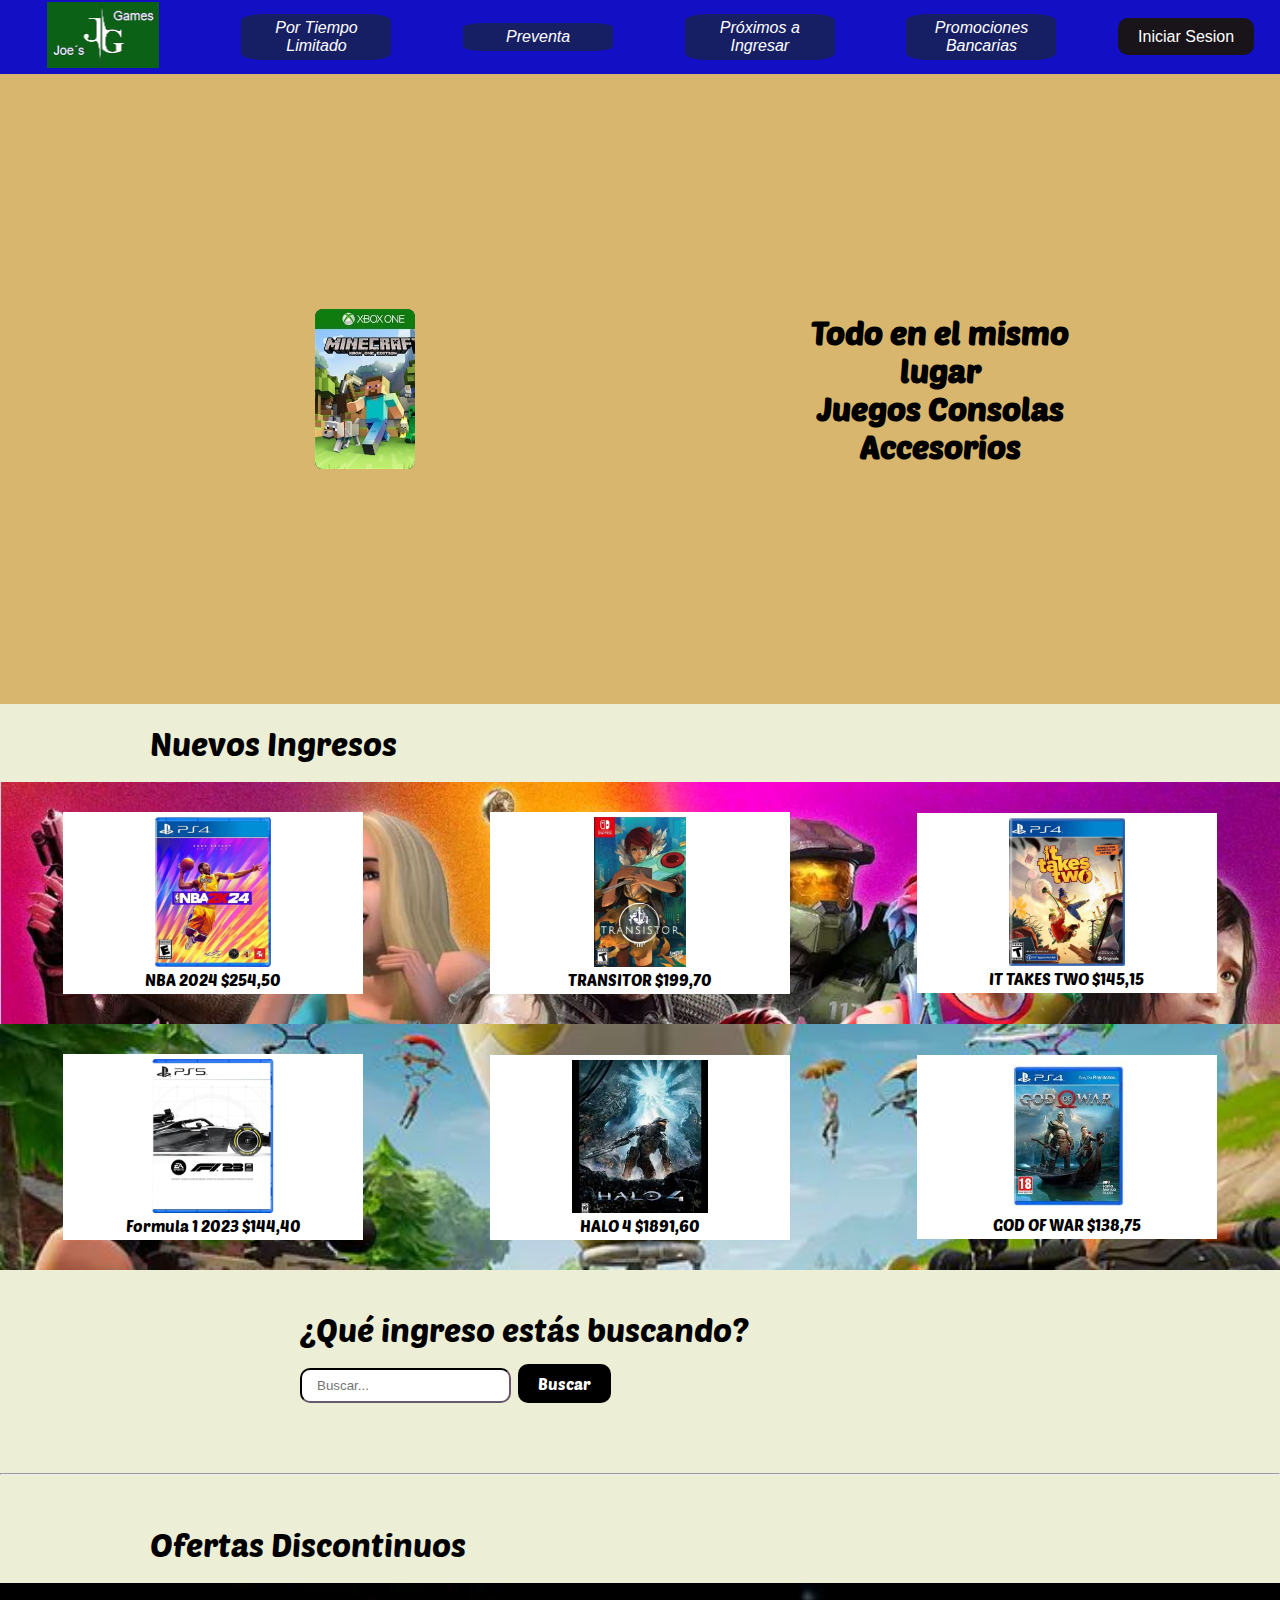
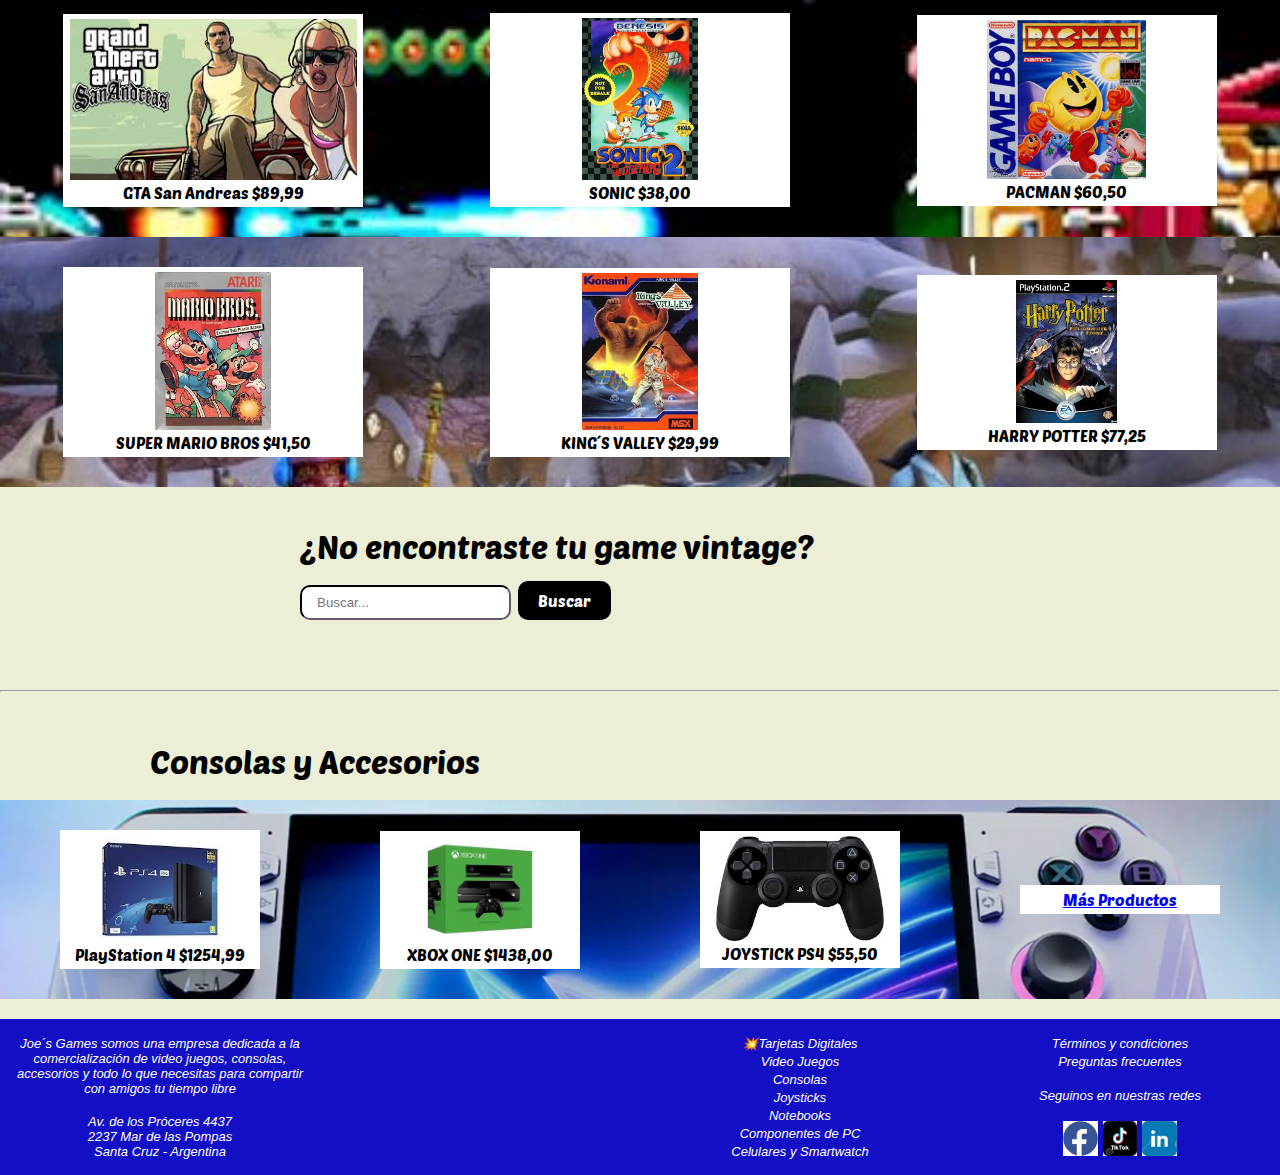
==== index.html @ b8059e85 "primer version iniciosesion" ====
<!DOCTYPE html>
<html lang="en">

<head>
  <meta charset="UTF-8" />
  <meta name="viewport" content="width=device-width, initial-scale=1.0" />
  <title>Joe´s Game</title>
  <link rel="stylesheet" href="style.css" />
  <link
    href="https://fonts.googleapis.com/css2?family=Nunito+Sans:ital,opsz,wght@0,6..12,200..1000;1,6..12,200..1000&display=swap"
    rel="stylesheet" />
    <link rel="preconnect" href="https://fonts.gstatic.com" crossorigin>
<link href="https://fonts.googleapis.com/css2?family=Poetsen+One&display=swap" rel="stylesheet">
<link
    rel="stylesheet"
    href="https://cdnjs.cloudflare.com/ajax/libs/animate.css/4.1.1/animate.min.css"/>
</head>

<body>
  <header>
    <nav>
      <div class="barrasup2"><img src="img/joesgame.jpg" alt="logo" width="75%" height="50%"> </div>
      <div class="barrasup">Por Tiempo Limitado</div>
      <div class="barrasup">Preventa</div>
      <div class="barrasup">Próximos a Ingresar</div>
      <div class="barrasup">Promociones Bancarias</div>
      <div ><a href="iniciosesion.html" class="btn_iniciar_sesion" id="iniciar_sesion" target="_blank">Iniciar Sesion</a></div>
    </nav>
  </header>
  <main>
    <div class="calesita">
    <div id="carru">
        <div class="cartas" id="carta1"></div>
        <div class="cartas" id="carta2"></div>
        <div class="cartas" id="carta3"></div>
        <div class="cartas" id="carta4"></div>
        <div class="cartas" id="carta5"></div>
        <div class="cartas" id="carta6"></div>
        <div class="cartas" id="carta7"></div>
        <div class="cartas" id="carta8"></div>
    </div>
    <div id="ladocarru" ><h1 class="animate__animated animate__flip">Todo en el mismo lugar  </h1><h1 class="animate__animated animate__flip">Juegos Consolas Accesorios</h1></div>
</div>
    <div class="titulosecc">Nuevos Ingresos</div>
    <div class="cajas">
      <div class="itemcaja"><img src="img/nba.jpg" alt="nba" width="40%"><p>NBA 2024  $254,50</p></div>
      <div class="itemcaja"><img src="img/transitor.jpg" alt="transitor" width="32%"><p>TRANSITOR  $199,70</p></div>
      <div class="itemcaja"><img src="img/itakestwo.jpg" alt="itakestwo" width="40%"><p>IT TAKES TWO  $145,15</p></div>
    </div>
    <div class="cajas2">
      <div class="itemcaja"><img src="img/f1.jpg" alt="f1" width="42%"><p>Formula 1 2023 $144,40</p></div>
      <div class="itemcaja"><img src="img/halo.jpg" alt="halo" width="47%"><p>HALO 4  $1891,60</p></div>
      <div class="itemcaja"><img src="img/god.jpg" alt="god" width="44%"><p>GOD OF WAR  $138,75</p></div>
    </div>
    <section class="titulosecc">
      <div class="titulosecc">
        <p>¿Qué ingreso estás buscando?</p>
        <form action="">
          <input class="input_buscar" type="text" placeholder="Buscar..." />
          <a href="#" class="btn_buscar">Buscar</a>
        </form>
      </div>
    </section>
    <hr class="hr" />
    <div class="titulosecc">Ofertas Discontinuos</div>
    <div class="cajas3">
      <div class="itemcaja"><img src="img/gta.jpg" alt="gta" width="99%"><p>GTA San Andreas  $89,99</p></div>
      <div class="itemcaja"><img src="img/sonic.jpg" alt="sonic" width="40%"><p>SONIC  $38,00</p></div>
      <div class="itemcaja"><img src="img/pacman.jpg" alt="pacman" width="55%"><p>PACMAN  $60,50</p></div>
    </div>
    <div class="cajas4">
      <div class="itemcaja"><img src="img/mario.jpg" alt="mario" width="40%"><p>SUPER MARIO BROS  $41,50</p></div>
      <div class="itemcaja"><img src="img/kings.jpg" alt="kings" width="40%"><p>KING´S VALLEY  $29,99</p></div>
      <div class="itemcaja"><img src="img/potter.jpg" alt="potter" width="35%"><p>HARRY POTTER  $77,25</p></div>
    </div>
    <section class="titulosecc">
      <div class="titulosecc">
        <p>¿No encontraste tu game vintage?</p>
        <form action="">
          <input class="input_buscar" type="text" placeholder="Buscar..." />
          <a href="#" class="btn_buscar">Buscar</a>
        </form>
      </div>
    </section>
    <hr class="hr" />
    <div class="titulosecc">Consolas y Accesorios</div>
    <div class="cajas5">
      <div class="itemcaja2"><img src="img/ps4.jpg" alt="ps4" width="75%"><p>PlayStation 4  $1254,99</p></div>
      <div class="itemcaja2"><img src="img/xbox.jpg" alt="xbox" width="56%"><p>XBOX ONE  $1438,00</p></div>
      <div class="itemcaja2"><img src="img/joystick.jpg" alt="joystick" width="88%"><p>JOYSTICK PS4  $55,50</p></div>
      <div class="itemcaja2"><a href="#">Más Productos</a></div>
    </div>
        
  </main>
  <footer>
    <div class="barrainf">
      <p class="link">Joe´s Games somos una empresa dedicada a la comercialización de video juegos, consolas, accesorios y todo lo que necesitas para compartir con amigos tu tiempo libre</p><br>
      <p class="link">Av. de los Próceres 4437</p>
      <p class="link">2237 Mar de las Pompas</p>
      <p class="link">Santa Cruz - Argentina</p>
      </div>
  <div class="barrainf">
    <iframe src="https://www.google.com/maps/embed?pb=!1m14!1m12!1m3!1d2004265.044338209!2d-70.64338163762318!3d-50.49153300684113!2m3!1f0!2f0!3f0!3m2!1i1024!2i768!4f13.1!5e0!3m2!1ses-419!2sar!4v1715287227944!5m2!1ses-419!2sar" width="150" height="112" style="border:0;" allowfullscreen="" loading="lazy" referrerpolicy="no-referrer-when-downgrade"></iframe>
  </div>
  <div class="barrainf">
    <p><a href="" class="link">💥Tarjetas Digitales</a></p>
    <p><a href="" class="link">Video Juegos</a></p>
    <p><a href="" class="link">Consolas</a></p>
    <p><a href="" class="link">Joysticks</a></p>
    <p><a href="" class="link">Notebooks</a></p>
    <p><a href="" class="link">Componentes de PC</a></p>
    <p><a href="" class="link">Celulares y Smartwatch</a></p>
  
</div>
  <div class="barrainf">
      <p><a href="" class="link">Términos y condiciones</a></p>
      <p><a href="" class="link">Preguntas frecuentes</a></p><br>
      <p class="link">Seguinos en nuestras redes</p><br>
      <p><a href="http://www.facebook.com" target="_blank" class="link"><img src="img/facebook.jpg" alt="" width="12%"></a>
        <a href="https://www.tiktok.com/es/" target="_blank" class="link"><img src="img/tiktok.jpg" alt="" width="12%"></a>
        <a href="https://ar.linkedin.com/" target="_blank" class="link"><img src="img/linkedin.jpg" alt="" width="12%"></a></p>
    
  </div>
  </footer>
</body>

</html>
---- style.css ----
* {
  margin: 0;
  padding: 0;
  box-sizing: border-box;
 
}
body {
  background-color:  rgb(236, 238, 214);
  color: white;
  font-family: "Nunito", sans-serif;
}
nav {
  background-color: #120fc5;
    width: 100%;
  height: auto;
  display: flex;
  flex-direction: row;
  flex-wrap: wrap;
  justify-content: space-around;
  align-items: center;
}
.barrasup {
  width: 150px;
  height: auto;
  background-color: rgb(23, 31, 100);
  border-radius: 15%;
  margin: 10px;
  padding: 5px;
  font-family: "Nunito", sans-serif;
  color: white;
  text-align: center;
  font-style: oblique;
  font-size: medium;
}
.barrasup2 {
  width: 150px;
  height: auto;
  border-radius: 15%;
  margin: 2px;
  /*padding: 5px;*/
  font-family: "Nunito", sans-serif;
  color: white;
  text-align: center;
  font-style: oblique;
  font-size: medium;
}
.calesita {
    height: 70vh;
    display: flex;
    justify-content: center;
    align-items: center;
    background-color:  rgb(216, 182, 109);
}
#carru {
    perspective: 250px;
    width: 600px;
    height: 350px;
    position: relative;
}
.cartas {
    width: 100px;
    height: 160px;
    background-color: rgb(23, 88, 88);
    position: absolute;
    top: 95px;
    left: 125px;
    border-radius: 8px;
    cursor: pointer;
    animation: carrusel 8s linear infinite;
}

@keyframes carrusel {
    from {
        transform: rotateY(360deg) translateZ(150px);
        z-index: 10;
        opacity: 0.9;
    }
    50% {
        z-index: -10;
    }
    to {
        transform: rotateX(0deg) translateZ(150px);
    }
}
#carta1 {
    background-image: url(img/metal.jpg);
    background-size: cover;
    }
#carta2 {
    background-image: url(img/forza.jpg);
    background-size: cover;
    animation-delay: 1s;
}
#carta3 {
    background-image: url(img/sky.jpg);
    background-size: cover;
    animation-delay: 2s;
}
#carta4 {
    background-image: url(img/mickey.jpg);
    background-size: cover;
    animation-delay: 3s;
}
#carta5 {
    background-image: url(img/homefront.jpg);
    background-size: cover;
    animation-delay: 4s;
}
#carta6 {
    background-image: url(img/battlefield.jpg);
    background-size: cover;
    animation-delay: 5s;
}
#carta7 {
    background-image: url(img/fifa.avif);
    background-size: cover;
    animation-delay: 6s;
}
#carta8 {
    background-image: url(img/minecraft.jpg);
    background-size: cover;
    animation-delay: 7s;
}
#ladocarru h1{
    width: 300px;
  height: auto;
  font-family: "Poetsen One", sans-serif;
  font-size: xx-large;
  text-align: center;
  color: black;
}
.titulosecc {
  font-size: xx-large;
  background-color:  rgb(236, 238, 214);
  color: black;
  padding-left: 150px;
  padding-top: 20px;
  padding-bottom: 20px;
  font-family: "Poetsen One", sans-serif;
  }
  .titulosecc2 {
    height: 400px;
    width: 400px;
    border: 1px solid black;
    border-radius: 20px;
    margin-top: 30px;
    font-size: xx-large;
    background-color:  rgb(236, 238, 214);
    color: black;
    /*padding-left: 150px;*/
    padding-top: 50px;
    padding-bottom: 20px;
    font-family: "Poetsen One", sans-serif;
    }
  .formu {
    height: 650px;
    display: flex;
    justify-content: center;
    align-items: center;
    font-size: xx-large;
    background-image:url(img/fondo.jpg);
    background-size: cover;
    color: black;
    /*padding-left: 150px;*/
    padding-top: 20px;
    padding-bottom: 20px;
    font-family: "Poetsen One", sans-serif;
    text-align: center;
    }
  #regis {
    text-align: left;
    font-size: small;
  }
  .cajas {
    width: 100%;
  height: auto;
  background-image: url(img/mejores.jpg);
  background-size: cover;
  display: flex;
  flex-direction: row;
  flex-wrap: wrap;
  justify-content: space-around;
  align-items: center;
  font-family: "Poetsen One", sans-serif;
  }
  .cajas2 {
    width: 100%;
  height: auto;
  background-image: url(img/mejores2.jpg);
  background-size: cover;
  display: flex;
  flex-direction: row;
  flex-wrap: wrap;
  justify-content: space-around;
  align-items: center;
  font-family: "Poetsen One", sans-serif;
  }
  .cajas3 {
    width: 100%;
  height: auto;
  background-image: url(img/vintage1.jpg);
  background-size: cover;
  display: flex;
  flex-direction: row;
  flex-wrap: wrap;
  justify-content: space-around;
  align-items: center;
  font-family: "Poetsen One", sans-serif;
  }
  .cajas4 {
    width: 100%;
  height: auto;
  background-image: url(img/roblox.jpg);
  background-size: cover;
  display: flex;
  flex-direction: row;
  flex-wrap: wrap;
  justify-content: space-around;
  align-items: center;
  font-family: "Poetsen One", sans-serif;
  }
  .cajas5 {
    width: 100%;
  height: auto;
  background-image: url(img/consolas.jpg);
  background-size: cover;
  display: flex;
  flex-direction: row;
  flex-wrap: wrap;
  justify-content: space-around;
  align-items: center;
  font-family: "Poetsen One", sans-serif;
  }
  .itemcaja {
    width: 300px;
  height: auto;
  background-color: white;
  margin: 30px;
  text-align: center;
  padding: 5px;
  color: black;
  font-family: "Poetsen One", sans-serif;
  }
  .itemcaja2 {
    width: 200px;
  height: auto;
  background-color: white;
  margin: 30px;
  text-align: center;
  padding: 5px;
  color: black;
  font-family: "Poetsen One", sans-serif;
  }
 
/*nav ul {
  list-style-type: none; 
  padding: 0; 
  margin: 0; 
  margin-bottom: 25px;
  text-align: right;
}
nav li {
  display: inline; 
  margin-left: 10px; 
}*/
footer {
  background-color: #120fc5;
  margin-top: 20px;
    width: 100%;
  height: auto;
  display: flex;
  flex-direction: row;
  flex-wrap: wrap;
  justify-content: space-around;
  align-items: center;
}
.barrainf {
  width: 300px;
  height: auto;
  background-color: #120fc5;
    margin: 10px;
  padding: 5px;
  font-family: "Nunito", sans-serif;
  color: white;
  text-align: center;
  font-style: oblique;
  font-size: medium;
}
/*footer ul {
  list-style-type: none; 
  padding: 10; 
  margin: 10; 
  text-align: center;
  margin-top: 30px;
  padding-top: 25px;
  padding-bottom: 25px;
}
footer li {
  display: inline; 
  margin-left: 10px; 
}
h3 {
  text-align: left; 
}*/

.link {
  color: white;
  text-decoration: none;
  font-size: small;
 }
.hr {
  color: black;
  margin-top: 30px;
  margin-bottom: 30px;
}
/*.tituloPrincipal {
  position: absolute;
  top: 45%; 
  left: 50%;
  transform: translate(
    -50%,
    -90%
  ); 
  z-index: 1;
  color: white;
  font-size: 55px; 
  text-align: center;
}
.tituloSecundario {
  position: absolute;
  top: 65%; 
  left: 50%;
  transform: translate(
    -45%,
    -90%
  ); 
  z-index: 1;
  color: white;
  font-size: 36px; 
  text-align: center;
}
.btn_registrarse {
  position: absolute;
  top: calc(50% + 130px);
  left: 50%;
  transform: translateX(-50%);
  padding: 10px 20px;
  background-color: #9f3647; 
  color: white;
  text-decoration: none;
  border-radius: 10px;
  border-color: #181419;
}*/
.btn_buscar {
  padding: 10px 20px;
  background-color: black;
  color: white;
  text-decoration: none;
  border-radius: 10px;
  border-color: #181419;
  font-size: medium;
}
.btn_iniciar_sesion {
  padding: 10px 20px;
  background-color: #181419; 
  color: white;
  text-decoration: none;
  border-radius: 10px;
  border-color: #181419;
}
.input_buscar {
  padding: 8px 15px;
  border-radius: 10px;
  border-color: #181419;
  margin-top: 20px;
}
/*.container {
  text-align: center;
  width: 100%;
  max-width: 900px; 
  margin: 0 auto; 
}
.container-aclamadas {
  overflow-x: scroll;
  overflow-y: hidden;
  width: 100%;
  display: flex;
  justify-content: flex-start;
  align-items: flex-start;
  padding: 0px 0px 40px 0px;
}
.image-tendencias {
  display: flex; 
  justify-content: space-between; 
  margin-top: 20px; 
  flex-wrap: wrap; 
}
.image-tendencias a {
  flex: 0 0 calc(25% - 25px); 
  margin-bottom: 25px; 
}

.image-tendencias img {
  width: 100%; 
  height: auto; 
  object-fit: cover; 
}

.image-aclamadas {
  display: flex; 
  justify-content: space-between; 
  margin-top: 20px; 
}
.image-aclamadas img {
  width: 250px; 
  height: 250px; 
  object-fit: cover; 
  padding-left: 25px;
  padding-right: 25px;
}
.button-tendencias {
  text-align: center; 
  margin-top: 20px; 
}
.button-tendencias button {
  padding: 10px 20px; 
  margin: 0 10px; 
}
.botones {
  margin-top: 30px;
  margin-bottom: 10px;
}

#peliculas {
  position: relative; 
  width: 100%; 
  height: 600px; 
  overflow: hidden; 
  margin-bottom: 40px;
}
#peliculas img {
  position: absolute; 
  top: 0;
  left: 0;
  width: 100%; 
  height: 100%; 
  object-fit: cover; 
  z-index: -1; 
}
#busqueda {
  display: flex;
  justify-content: center;
  align-items: center;
  background-color: #181419;
  color: white;
  margin-bottom: 40px;
}
#tendencias {
  display: flex;
  justify-content: center;
  align-items: center;
  background-color: #181419;
  color: white;
  text-align: center; 
}
#aclamadas {
  display: flex;
  justify-content: center;
  align-items: center;
  background-color: #181419;
  color: white;
  text-align: center; 
}*/
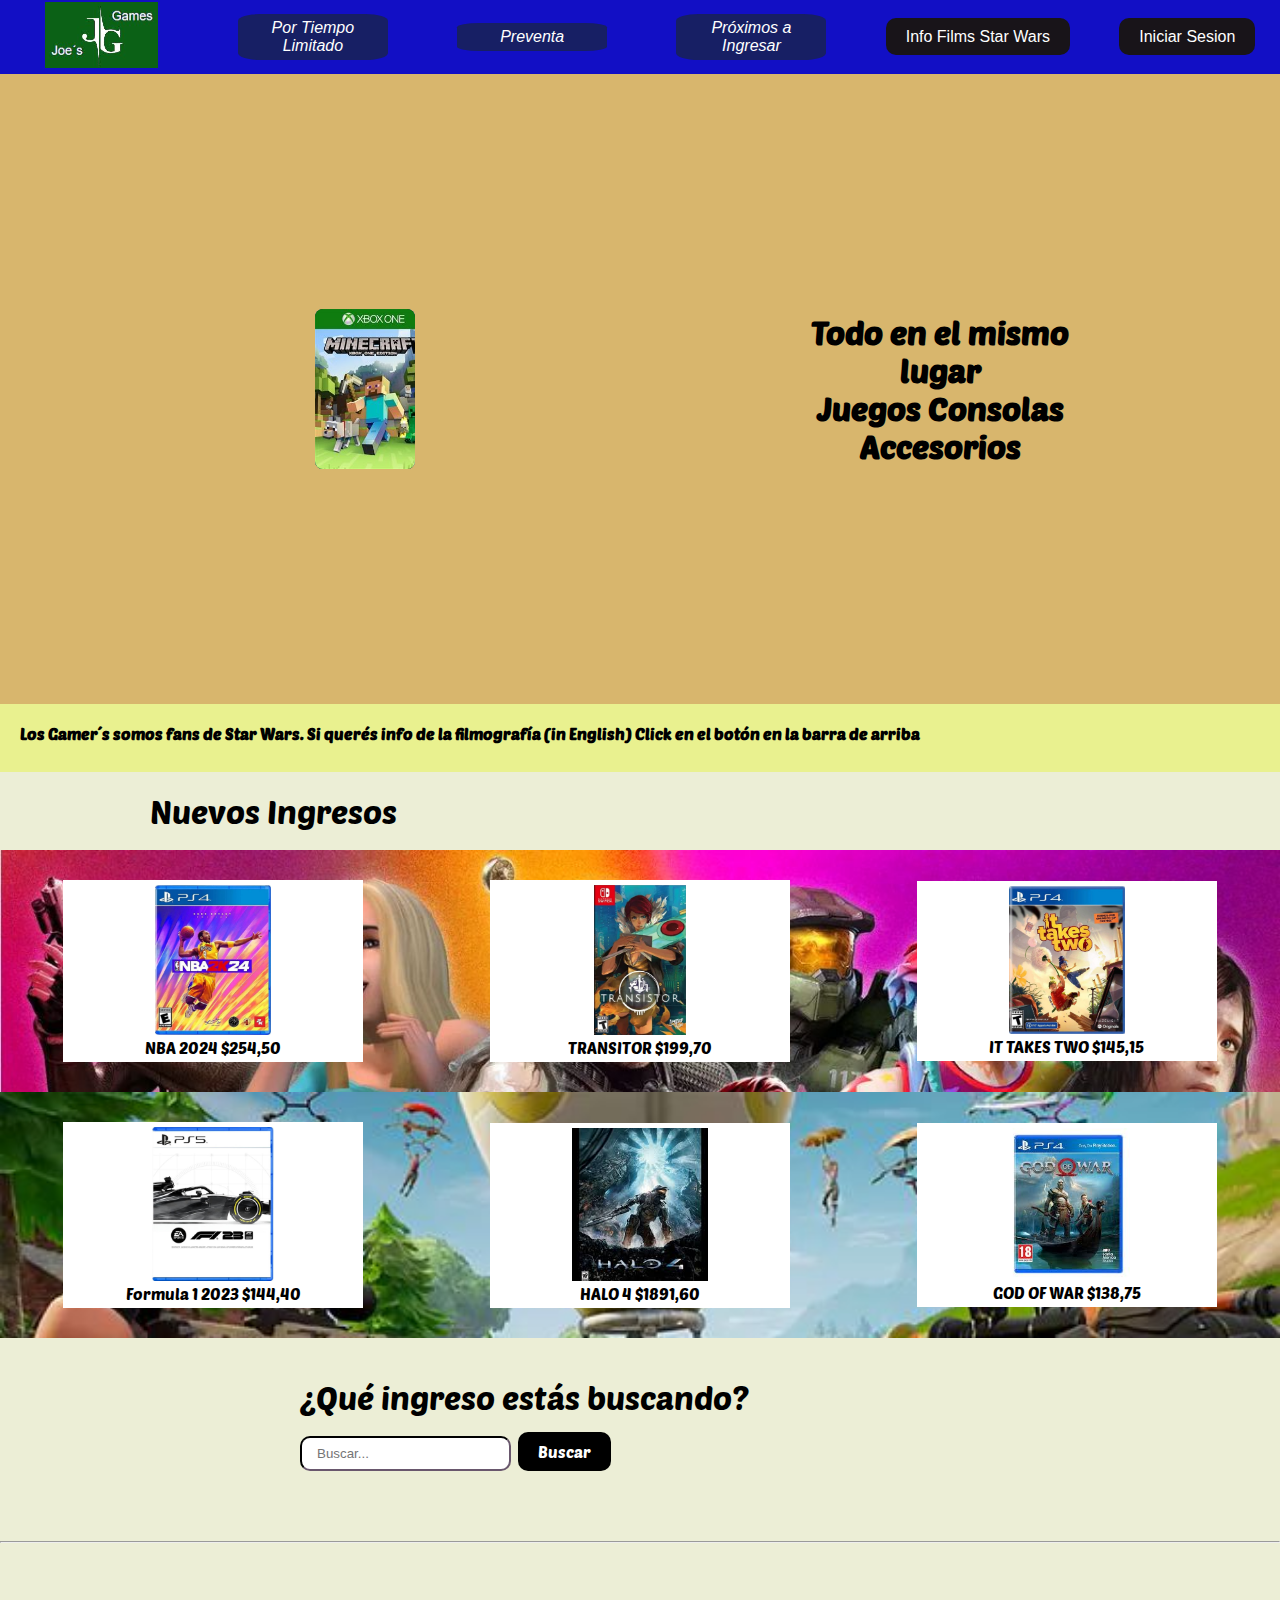
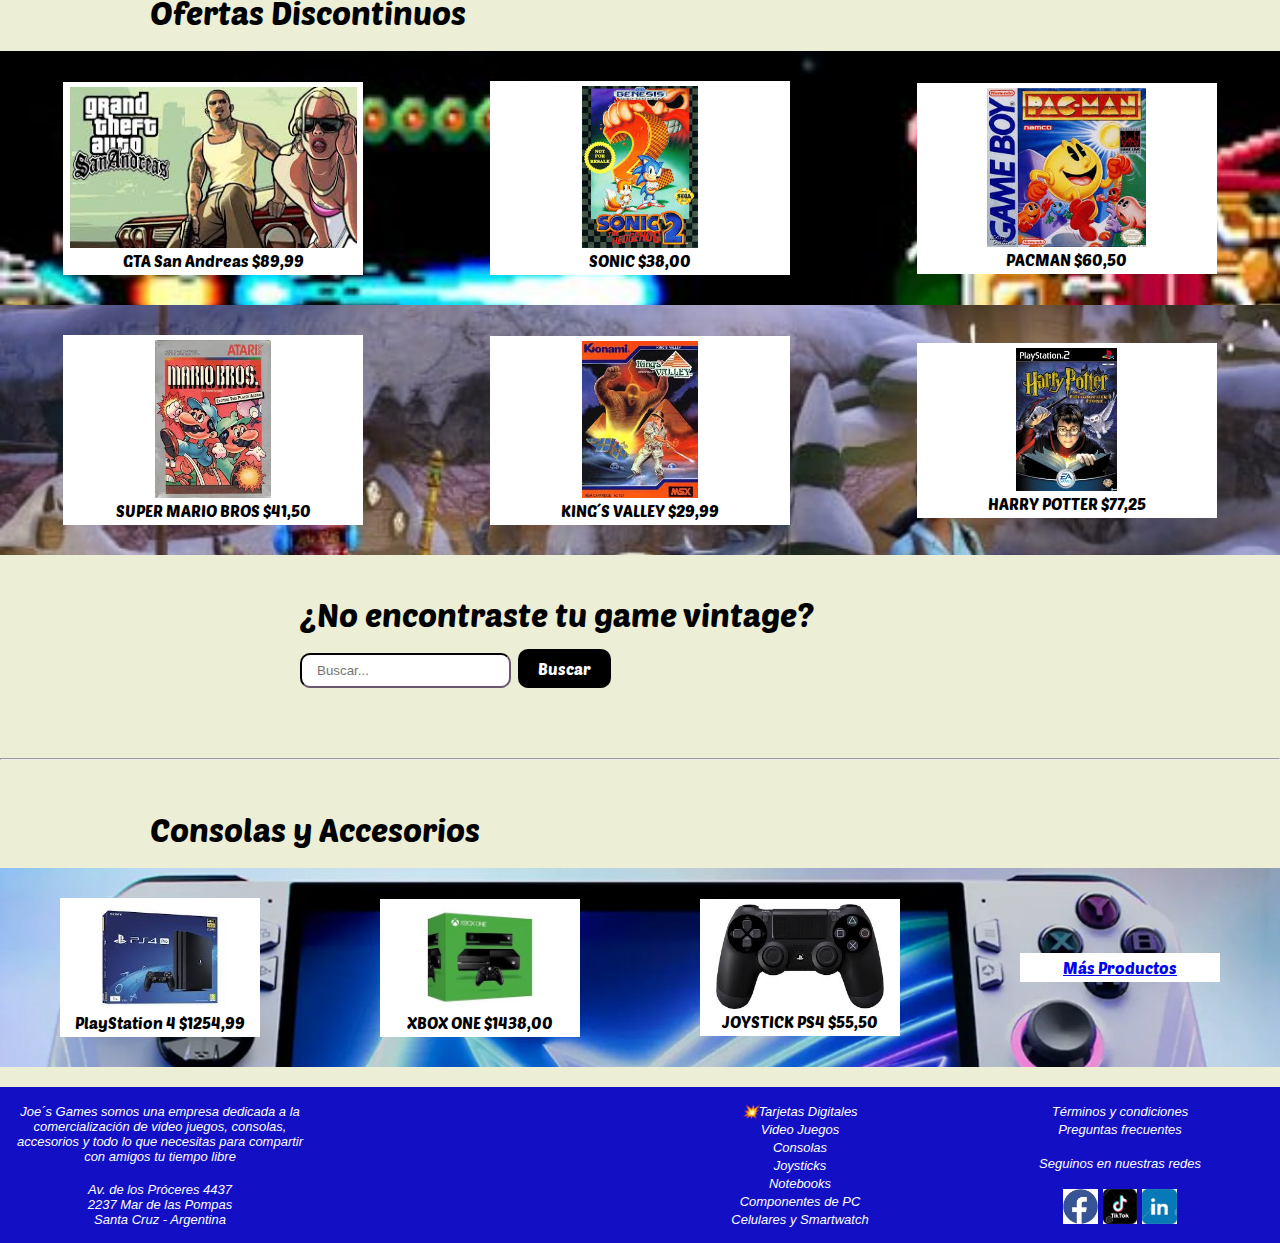
==== commit 275695e7: "version final entrega Front" ====
--- a/index.html
+++ b/index.html
@@ -23,7 +23,7 @@
       <div class="barrasup">Por Tiempo Limitado</div>
       <div class="barrasup">Preventa</div>
       <div class="barrasup">Próximos a Ingresar</div>
-      <div class="barrasup">Promociones Bancarias</div>
+      <div ><a href="filmsSW.html" class="btn_iniciar_sesion" id="iniciar_sesion" target="_blank">Info Films Star Wars</a></div>
       <div ><a href="iniciosesion.html" class="btn_iniciar_sesion" id="iniciar_sesion" target="_blank">Iniciar Sesion</a></div>
     </nav>
   </header>
@@ -41,6 +41,10 @@
     </div>
     <div id="ladocarru" ><h1 class="animate__animated animate__flip">Todo en el mismo lugar  </h1><h1 class="animate__animated animate__flip">Juegos Consolas Accesorios</h1></div>
 </div>
+<div id="pelisSW" class="titulosecc3">
+<h4>Los Gamer´s somos fans de Star Wars. Si querés info de la filmografía (in English) Click en el botón en la barra de arriba</h4><br>
+</div>
+    
     <div class="titulosecc">Nuevos Ingresos</div>
     <div class="cajas">
       <div class="itemcaja"><img src="img/nba.jpg" alt="nba" width="40%"><p>NBA 2024  $254,50</p></div>
--- a/style.css
+++ b/style.css
@@ -152,6 +152,28 @@
     padding-bottom: 20px;
     font-family: "Poetsen One", sans-serif;
     }
+    .titulosecc3 {
+      font-size:medium;
+      background-color:  rgb(233, 241, 143);
+      color: black;
+      padding-left: 20px;
+      padding-top: 20px;
+      padding-bottom: 10px;
+      font-family: "Poetsen One", sans-serif;
+      }
+      .titulosecc4 {
+        font-size:medium;
+        background-color:  rgb(233, 241, 143);
+        color: black;
+        margin-left: 180px;
+        margin-top: 50px;
+        margin-right: 180px;
+        margin-bottom: 502px;
+        padding-left: 20px;
+        padding-top: 20px;
+        padding-bottom: 10px;
+        font-family: "Poetsen One", sans-serif;
+        }
   .formu {
     height: 650px;
     display: flex;
@@ -171,6 +193,10 @@
     text-align: left;
     font-size: small;
   }
+  #advierte {
+    font-size: large;
+    color: red;
+  }
   .cajas {
     width: 100%;
   height: auto;
@@ -252,17 +278,6 @@
   font-family: "Poetsen One", sans-serif;
   }
  
-/*nav ul {
-  list-style-type: none; 
-  padding: 0; 
-  margin: 0; 
-  margin-bottom: 25px;
-  text-align: right;
-}
-nav li {
-  display: inline; 
-  margin-left: 10px; 
-}*/
 footer {
   background-color: #120fc5;
   margin-top: 20px;
@@ -286,22 +301,6 @@
   font-style: oblique;
   font-size: medium;
 }
-/*footer ul {
-  list-style-type: none; 
-  padding: 10; 
-  margin: 10; 
-  text-align: center;
-  margin-top: 30px;
-  padding-top: 25px;
-  padding-bottom: 25px;
-}
-footer li {
-  display: inline; 
-  margin-left: 10px; 
-}
-h3 {
-  text-align: left; 
-}*/
 
 .link {
   color: white;
@@ -313,44 +312,7 @@
   margin-top: 30px;
   margin-bottom: 30px;
 }
-/*.tituloPrincipal {
-  position: absolute;
-  top: 45%; 
-  left: 50%;
-  transform: translate(
-    -50%,
-    -90%
-  ); 
-  z-index: 1;
-  color: white;
-  font-size: 55px; 
-  text-align: center;
-}
-.tituloSecundario {
-  position: absolute;
-  top: 65%; 
-  left: 50%;
-  transform: translate(
-    -45%,
-    -90%
-  ); 
-  z-index: 1;
-  color: white;
-  font-size: 36px; 
-  text-align: center;
-}
-.btn_registrarse {
-  position: absolute;
-  top: calc(50% + 130px);
-  left: 50%;
-  transform: translateX(-50%);
-  padding: 10px 20px;
-  background-color: #9f3647; 
-  color: white;
-  text-decoration: none;
-  border-radius: 10px;
-  border-color: #181419;
-}*/
+
 .btn_buscar {
   padding: 10px 20px;
   background-color: black;
@@ -374,100 +336,12 @@
   border-color: #181419;
   margin-top: 20px;
 }
-/*.container {
-  text-align: center;
-  width: 100%;
-  max-width: 900px; 
-  margin: 0 auto; 
-}
-.container-aclamadas {
-  overflow-x: scroll;
-  overflow-y: hidden;
-  width: 100%;
-  display: flex;
-  justify-content: flex-start;
-  align-items: flex-start;
-  padding: 0px 0px 40px 0px;
-}
-.image-tendencias {
-  display: flex; 
-  justify-content: space-between; 
-  margin-top: 20px; 
-  flex-wrap: wrap; 
-}
-.image-tendencias a {
-  flex: 0 0 calc(25% - 25px); 
-  margin-bottom: 25px; 
-}
-
-.image-tendencias img {
-  width: 100%; 
-  height: auto; 
-  object-fit: cover; 
-}
-
-.image-aclamadas {
-  display: flex; 
-  justify-content: space-between; 
-  margin-top: 20px; 
-}
-.image-aclamadas img {
-  width: 250px; 
-  height: 250px; 
-  object-fit: cover; 
-  padding-left: 25px;
-  padding-right: 25px;
-}
-.button-tendencias {
-  text-align: center; 
-  margin-top: 20px; 
-}
-.button-tendencias button {
-  padding: 10px 20px; 
-  margin: 0 10px; 
-}
-.botones {
-  margin-top: 30px;
-  margin-bottom: 10px;
-}
-
-#peliculas {
-  position: relative; 
-  width: 100%; 
-  height: 600px; 
-  overflow: hidden; 
-  margin-bottom: 40px;
-}
-#peliculas img {
-  position: absolute; 
-  top: 0;
-  left: 0;
-  width: 100%; 
-  height: 100%; 
-  object-fit: cover; 
-  z-index: -1; 
-}
-#busqueda {
-  display: flex;
-  justify-content: center;
-  align-items: center;
-  background-color: #181419;
-  color: white;
-  margin-bottom: 40px;
-}
-#tendencias {
-  display: flex;
-  justify-content: center;
-  align-items: center;
-  background-color: #181419;
-  color: white;
-  text-align: center; 
-}
-#aclamadas {
-  display: flex;
-  justify-content: center;
-  align-items: center;
-  background-color: #181419;
-  color: white;
-  text-align: center; 
-}*/
+#principalsw {
+  background-image: url(img/starwars.jpeg);
+  background-size: cover;
+}
+#titulo1 {
+  text-align: center;
+  color: rgb(233, 241, 143);
+  font-family: "Poetsen One", sans-serif;
+}
